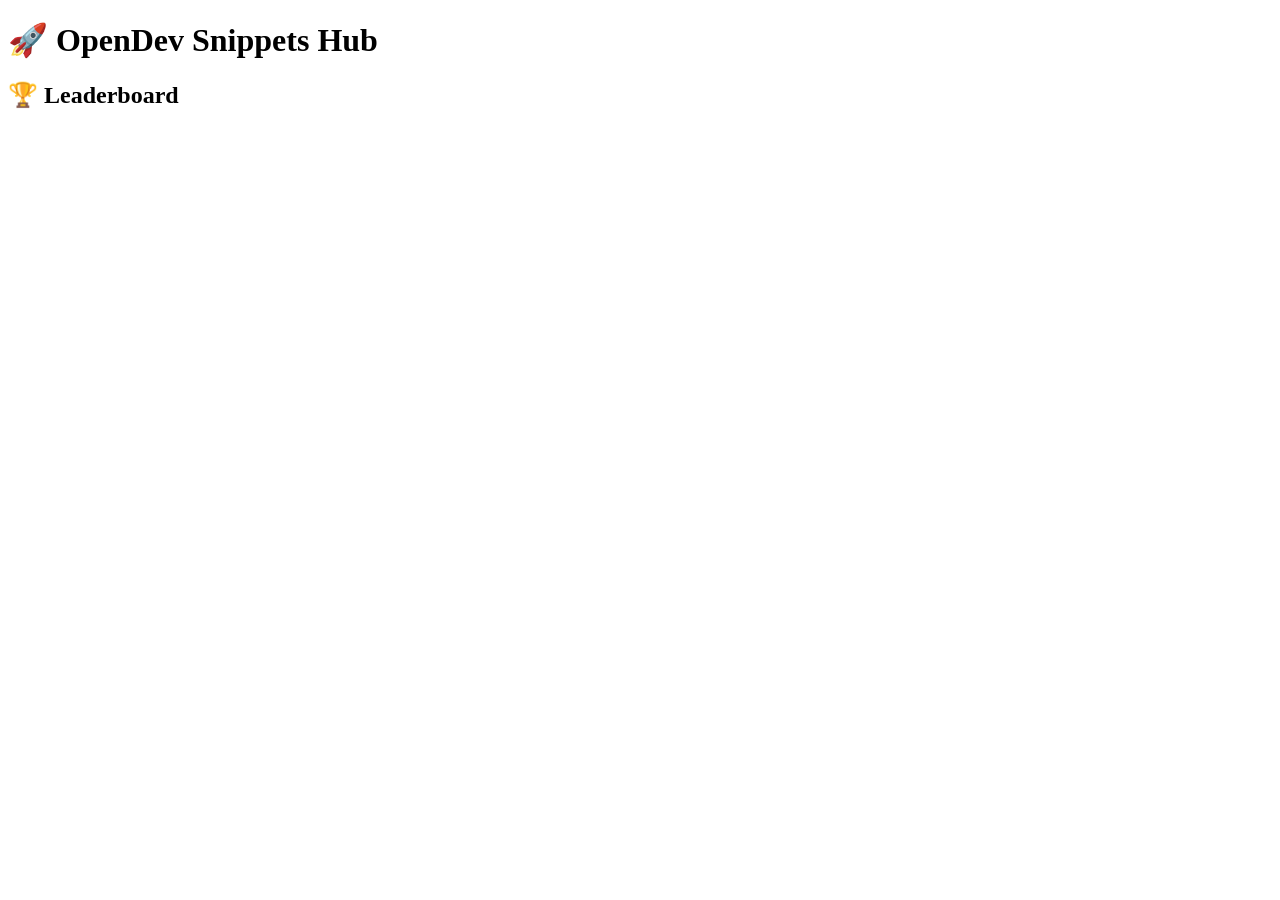
==== index.html @ 53d54212 "Create index.html" ====
<!DOCTYPE html>
<html>
<head>
  <title>OpenDev Snippets Hub</title>
  <link rel="stylesheet" href="style.css">
</head>
<body>

<h1>🚀 OpenDev Snippets Hub</h1>

<div id="snippets"></div>

<h2>🏆 Leaderboard</h2>
<ul id="leaderboard"></ul>

<script src="script.js"></script>
</body>
</html>
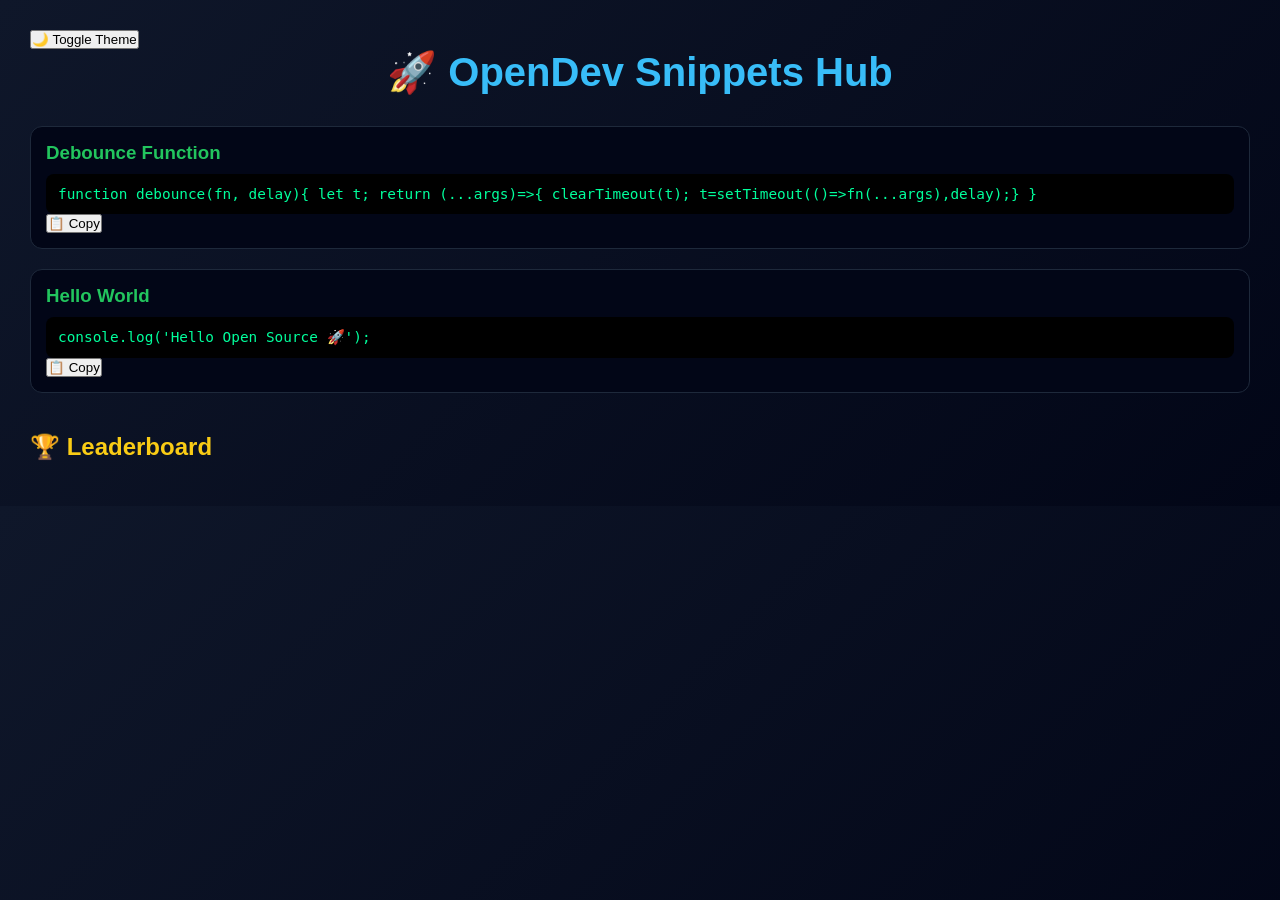
==== commit bcde19b5: "Update index.html" ====
--- a/index.html
+++ b/index.html
@@ -2,6 +2,7 @@
 <html>
 <head>
   <title>OpenDev Snippets Hub</title>
+  <button onclick="toggleTheme()">🌙 Toggle Theme</button>
   <link rel="stylesheet" href="style.css">
 </head>
 <body>
--- a/style.css
+++ b/style.css
@@ -0,0 +1,98 @@
+/* Reset */
+* {
+  margin: 0;
+  padding: 0;
+  box-sizing: border-box;
+}
+
+/* Body */
+body {
+  font-family: 'Segoe UI', sans-serif;
+  background: linear-gradient(135deg, #0f172a, #020617);
+  color: #e2e8f0;
+  padding: 30px;
+}
+
+/* Title */
+h1 {
+  text-align: center;
+  font-size: 2.5rem;
+  margin-bottom: 30px;
+  color: #38bdf8;
+}
+
+/* Section titles */
+h2 {
+  margin-top: 40px;
+  margin-bottom: 15px;
+  color: #facc15;
+}
+
+/* Snippet Card */
+.snippet {
+  background: #020617;
+  border: 1px solid #1e293b;
+  padding: 15px;
+  margin-bottom: 20px;
+  border-radius: 12px;
+  transition: 0.3s;
+}
+
+/* Hover effect */
+.snippet:hover {
+  transform: translateY(-5px);
+  box-shadow: 0 0 20px #0ea5e9;
+}
+
+/* Snippet title */
+.snippet h3 {
+  margin-bottom: 10px;
+  color: #22c55e;
+}
+
+/* Code block */
+pre {
+  background: #000;
+  color: #00ff9c;
+  padding: 12px;
+  border-radius: 8px;
+  overflow-x: auto;
+  font-size: 0.9rem;
+}
+
+/* Leaderboard */
+#leaderboard {
+  list-style: none;
+  padding: 0;
+}
+
+#leaderboard li {
+  background: #020617;
+  border: 1px solid #1e293b;
+  padding: 10px;
+  margin-bottom: 10px;
+  border-radius: 8px;
+  transition: 0.2s;
+}
+
+/* Hover leaderboard */
+#leaderboard li:hover {
+  background: #0f172a;
+  transform: scale(1.02);
+}
+
+/* Glow effect for top user */
+#leaderboard li:first-child {
+  border: 1px solid gold;
+  box-shadow: 0 0 10px gold;
+}
+
+/* Scrollbar styling */
+::-webkit-scrollbar {
+  height: 6px;
+}
+
+::-webkit-scrollbar-thumb {
+  background: #0ea5e9;
+  border-radius: 10px;
+}
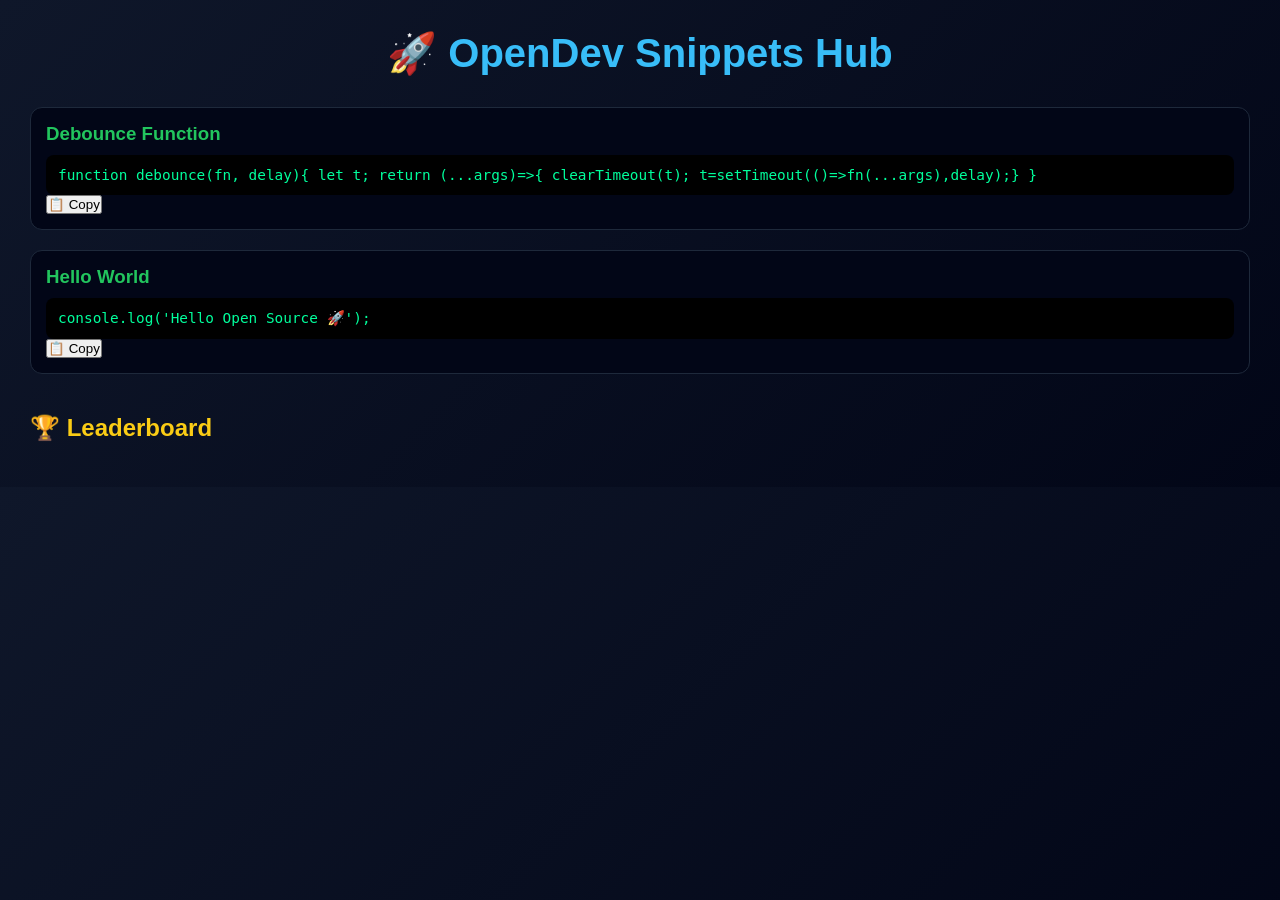
==== commit 7cbb802d: "Update index.html" ====
--- a/index.html
+++ b/index.html
@@ -2,7 +2,7 @@
 <html>
 <head>
   <title>OpenDev Snippets Hub</title>
-  <button onclick="toggleTheme()">🌙 Toggle Theme</button>
+
   <link rel="stylesheet" href="style.css">
 </head>
 <body>
--- a/style.css
+++ b/style.css
@@ -96,3 +96,7 @@
   background: #0ea5e9;
   border-radius: 10px;
 }
+
+function toggleTheme() {
+  document.body.classList.toggle("light");
+}
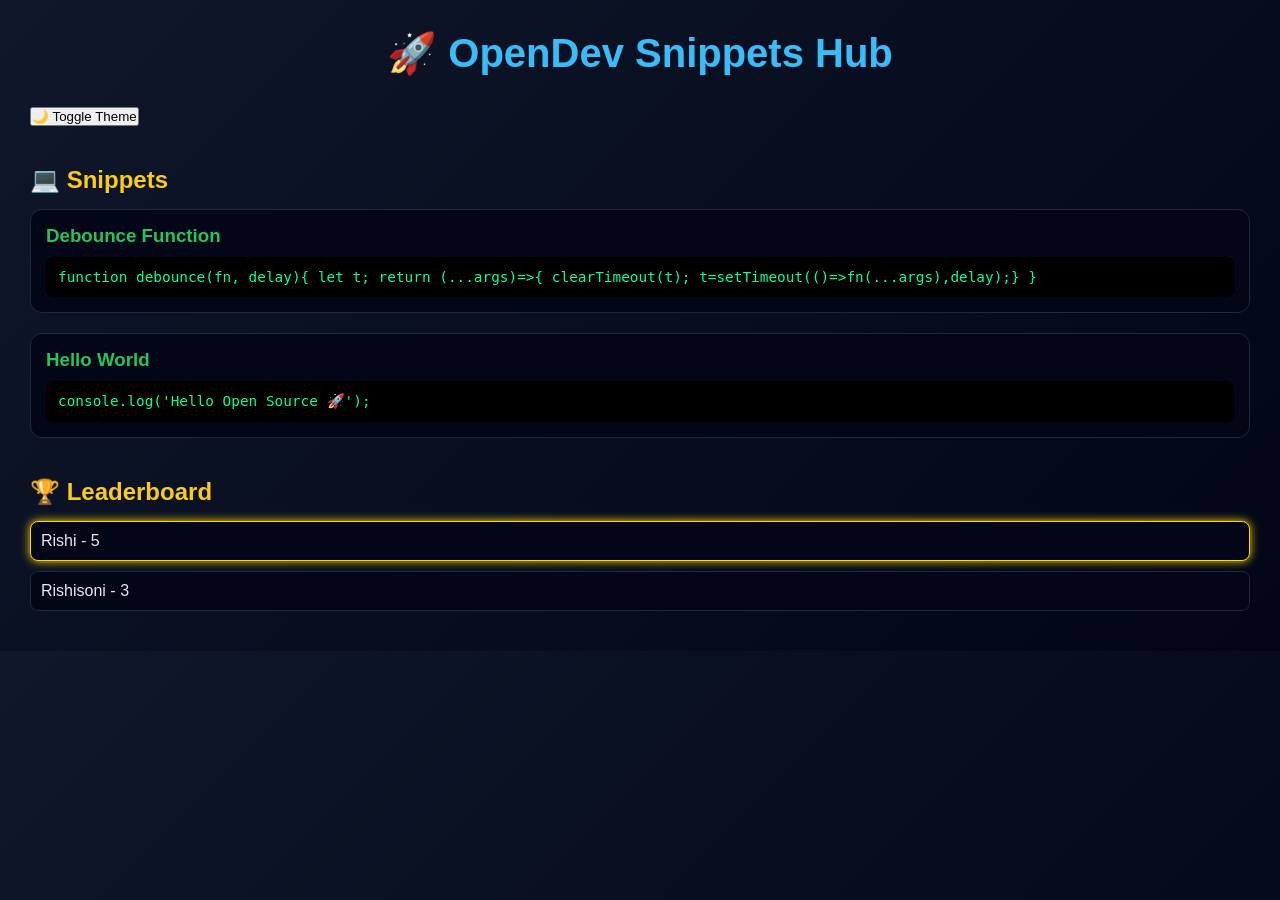
==== commit f2c1a3eb: "Update index.html" ====
--- a/index.html
+++ b/index.html
@@ -2,13 +2,15 @@
 <html>
 <head>
   <title>OpenDev Snippets Hub</title>
-
   <link rel="stylesheet" href="style.css">
 </head>
 <body>
 
 <h1>🚀 OpenDev Snippets Hub</h1>
 
+<button onclick="toggleTheme()">🌙 Toggle Theme</button>
+
+<h2>💻 Snippets</h2>
 <div id="snippets"></div>
 
 <h2>🏆 Leaderboard</h2>
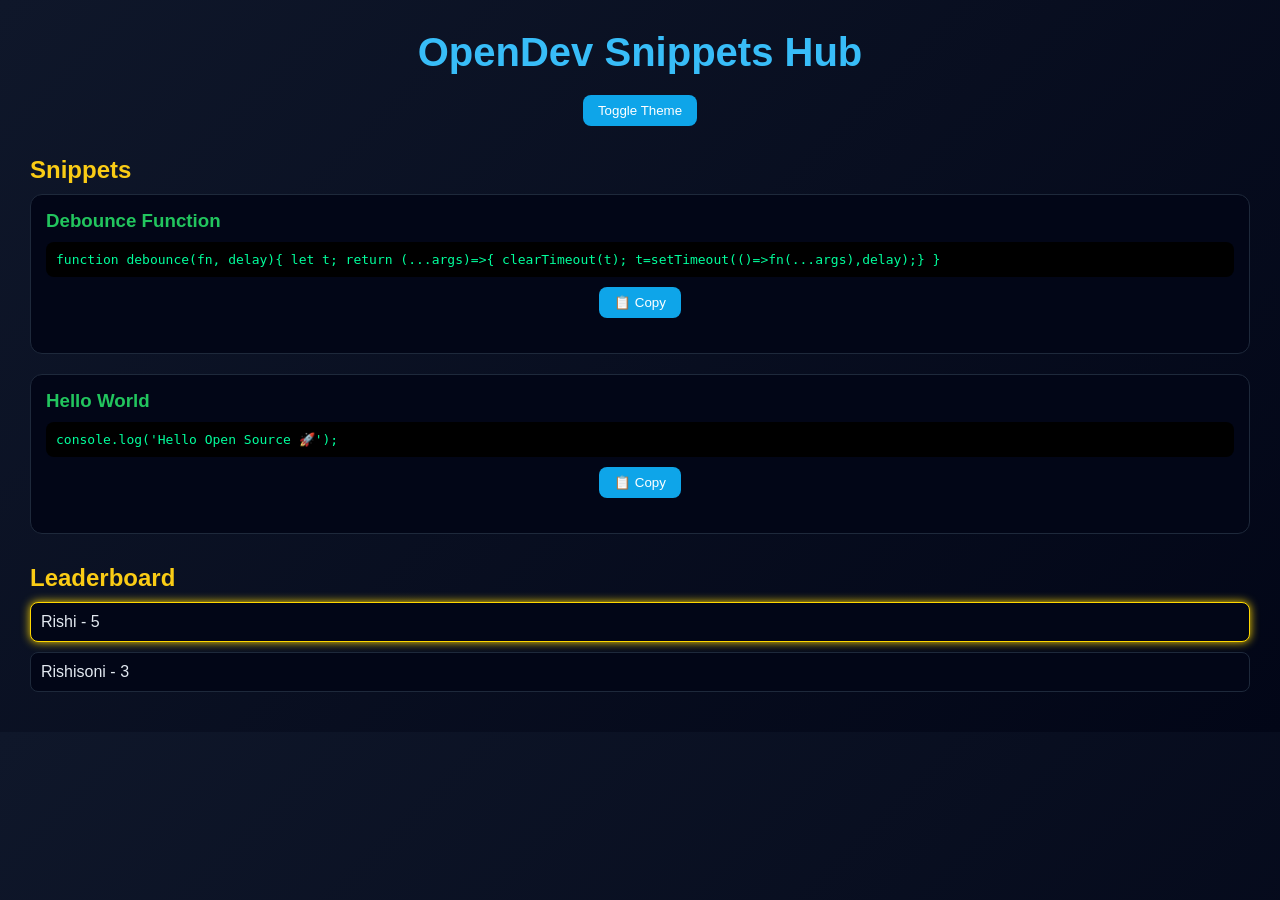
==== commit aa878155: "Update index.html" ====
--- a/index.html
+++ b/index.html
@@ -6,14 +6,14 @@
 </head>
 <body>
 
-<h1>🚀 OpenDev Snippets Hub</h1>
+<h1> OpenDev Snippets Hub</h1>
 
-<button onclick="toggleTheme()">🌙 Toggle Theme</button>
+<button onclick="toggleTheme()"> Toggle Theme</button>
 
-<h2>💻 Snippets</h2>
+<h2>Snippets</h2>
 <div id="snippets"></div>
 
-<h2>🏆 Leaderboard</h2>
+<h2> Leaderboard</h2>
 <ul id="leaderboard"></ul>
 
 <script src="script.js"></script>
--- a/style.css
+++ b/style.css
@@ -17,14 +17,30 @@
 h1 {
   text-align: center;
   font-size: 2.5rem;
-  margin-bottom: 30px;
+  margin-bottom: 20px;
   color: #38bdf8;
+}
+
+/* Toggle Button */
+button {
+  display: block;
+  margin: 0 auto 20px;
+  padding: 8px 15px;
+  border: none;
+  background: #0ea5e9;
+  color: white;
+  border-radius: 8px;
+  cursor: pointer;
+}
+
+button:hover {
+  background: #38bdf8;
 }
 
 /* Section titles */
 h2 {
-  margin-top: 40px;
-  margin-bottom: 15px;
+  margin-top: 30px;
+  margin-bottom: 10px;
   color: #facc15;
 }
 
@@ -36,34 +52,36 @@
   margin-bottom: 20px;
   border-radius: 12px;
   transition: 0.3s;
+  animation: fadeIn 0.5s ease-in;
 }
 
-/* Hover effect */
 .snippet:hover {
   transform: translateY(-5px);
-  box-shadow: 0 0 20px #0ea5e9;
+  box-shadow: 0 0 15px #0ea5e9;
 }
 
-/* Snippet title */
 .snippet h3 {
+  color: #22c55e;
   margin-bottom: 10px;
-  color: #22c55e;
 }
 
-/* Code block */
+/* Code */
 pre {
-  background: #000;
+  background: black;
   color: #00ff9c;
-  padding: 12px;
+  padding: 10px;
   border-radius: 8px;
   overflow-x: auto;
-  font-size: 0.9rem;
+}
+
+/* Copy button inside card */
+.snippet button {
+  margin-top: 10px;
 }
 
 /* Leaderboard */
 #leaderboard {
   list-style: none;
-  padding: 0;
 }
 
 #leaderboard li {
@@ -72,31 +90,36 @@
   padding: 10px;
   margin-bottom: 10px;
   border-radius: 8px;
-  transition: 0.2s;
 }
 
-/* Hover leaderboard */
-#leaderboard li:hover {
-  background: #0f172a;
-  transform: scale(1.02);
-}
-
-/* Glow effect for top user */
 #leaderboard li:first-child {
   border: 1px solid gold;
   box-shadow: 0 0 10px gold;
 }
 
-/* Scrollbar styling */
-::-webkit-scrollbar {
-  height: 6px;
+/* Light mode */
+body.light {
+  background: #f5f5f5;
+  color: #111;
 }
 
-::-webkit-scrollbar-thumb {
-  background: #0ea5e9;
-  border-radius: 10px;
+body.light .snippet {
+  background: white;
 }
 
-function toggleTheme() {
-  document.body.classList.toggle("light");
+body.light pre {
+  background: #eee;
+  color: black;
 }
+
+/* Animation */
+@keyframes fadeIn {
+  from {
+    opacity: 0;
+    transform: translateY(10px);
+  }
+  to {
+    opacity: 1;
+    transform: translateY(0);
+  }
+}
